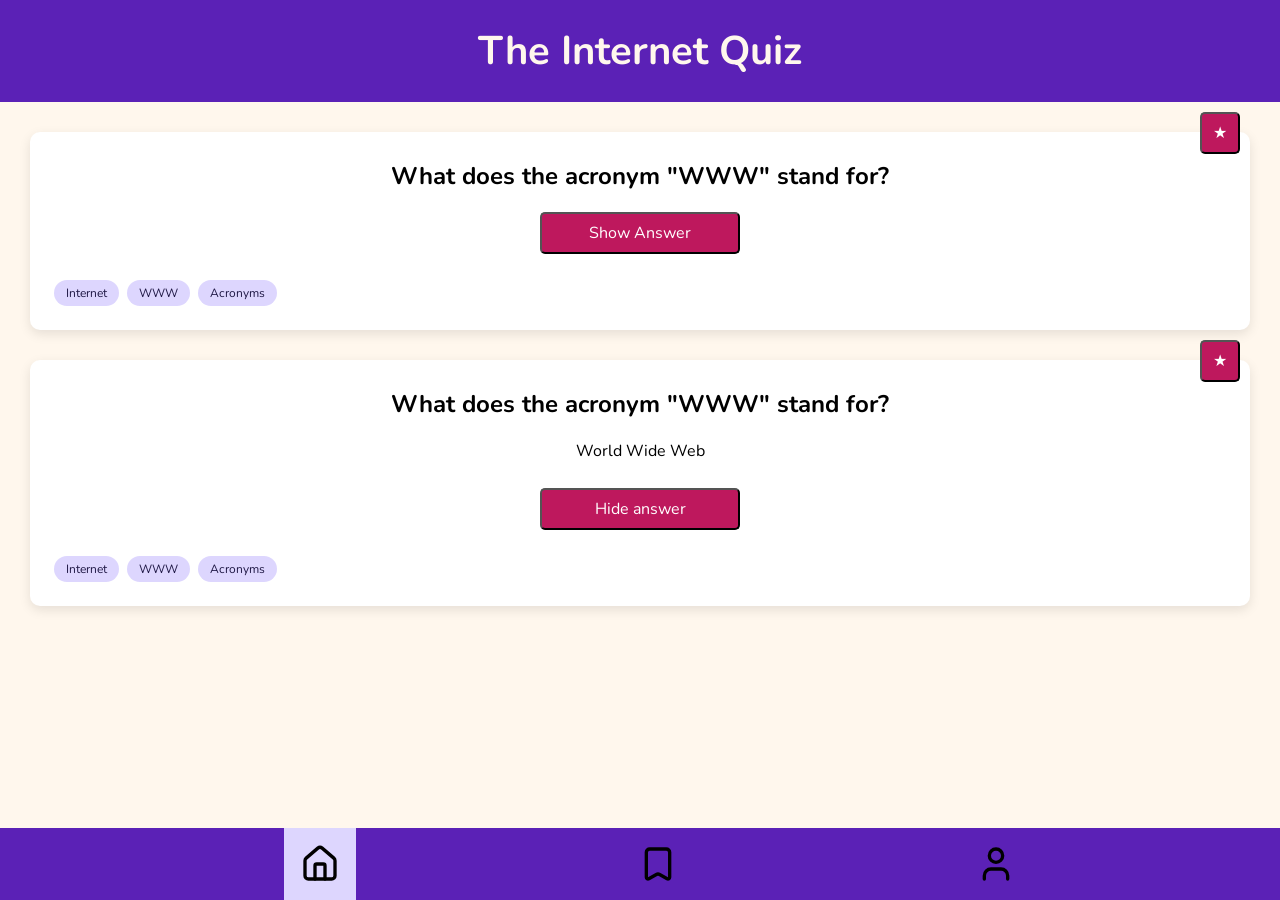
==== index.html @ f4d34e81 "add bookmark page and active navigation" ====
<!doctype html>
<html lang="en">
  <head>
    <meta charset="UTF-8" />
    <meta name="viewport" content="width=device-width, initial-scale=1.0" />
    <title>Quiz App: Homepage</title>
    <link rel="stylesheet" href="styles.css" />
  </head>
  <body>
    
    <h1>The Internet Quiz</h1>
  
    <section>
      <button class="bookmark">★</button>
      <h2>What does the acronym "WWW" stand for?</h2>
      <p hidden>World Wide Web</p>
      <button>Show Answer</button>
      <div class="tags">
        <span class="tag">Internet</span>
        <span class="tag">WWW</span>
        <span class="tag">Acronyms</span>
      </div>
    </section>

     <section>
      <button class="bookmark">★</button>
      <h2>What does the acronym "WWW" stand for?</h2>
      <p>World Wide Web</p>
      <button>Hide answer</button>
      <div class="tags">
        <span class="tag">Internet</span>
        <span class="tag">WWW</span>
        <span class="tag">Acronyms</span>
      </div>
    </section>


    <nav>
      <a href="index.html" class="a-active"><img src="assets/house.svg" /></a>
      <a href="bookmarks.html"><img src="assets/bookmark.svg" /></a>
      <a href=""><img src="assets/user.svg" /></a>
    </nav>
  </body>
</html>
---- styles.css ----
@import url("https://fonts.googleapis.com/css2?family=Nunito:wght@400;600;700;800&display=swap");

/* * {
        border-style: solid;
        border-color: red;
    } */

* {
  font-family: "Nunito", sans-serif;
}

:root {
  --background: #fff7ed;
  --card: #ffffff;
  --primary: #5b21b6;
  --accent: #be185d;
  --highlight: #fef08a;
  --nav-active: #ddd6fe;
  --text: #1f1845;
}
html {
  padding: 0;
}

body {
  background-color: var(--background);
  margin: 0;
}

h1 {
  text-align: center;
  background-color: var(--primary);
  color: var(--background);
  padding: 24px;
  margin: 0px;
  font-size: 40px;
}

h2 {
  text-align: center;
  margin-bottom: 10px;
}

p {
  text-align: center;
  margin-top: 0;
}

button {
  width: 200px;
  padding: 8px;
  border-radius: 5px;
  font-size: 16px;
  background-color: var(--accent);
  color: var(--card);
}

.bookmark {
  position: absolute;
  top: -20px;
  right: 10px;
  width: 40px;
}

section {
  display: flex;
  flex-direction: column;
  align-items: center;
  gap: 10px;
  background-color: var(--card);
  padding: 8px 24px 24px 24px;
  border-radius: 10px;
  position: relative;
  margin: 30px;
  box-shadow: 0 4px 12px rgba(0, 0, 0, 0.1);
}

nav {
  display: flex;
  flex-direction: row;
  justify-content: space-evenly;
  background-color: var(--primary);
  padding: 0 18px 0 18px;
  position: fixed;
  bottom: 0;
  width: 100%;
  height: 72px;
}

 a {
  padding: 16px;
}

.a-active {
  background-color: var(--nav-active);
}

.tags {
  display: flex;
  justify-content: flex-start;
  gap: 8px;
  width: 100%;
  margin: 16px 0 0 0;
}
.tag {
  background-color: var(--nav-active);
  color: var(--text);
  padding: 5px 12px;
  font-size: 12px;
  border-radius: 20px;
}

img {
  width: 40px;
  height: 40px;
}
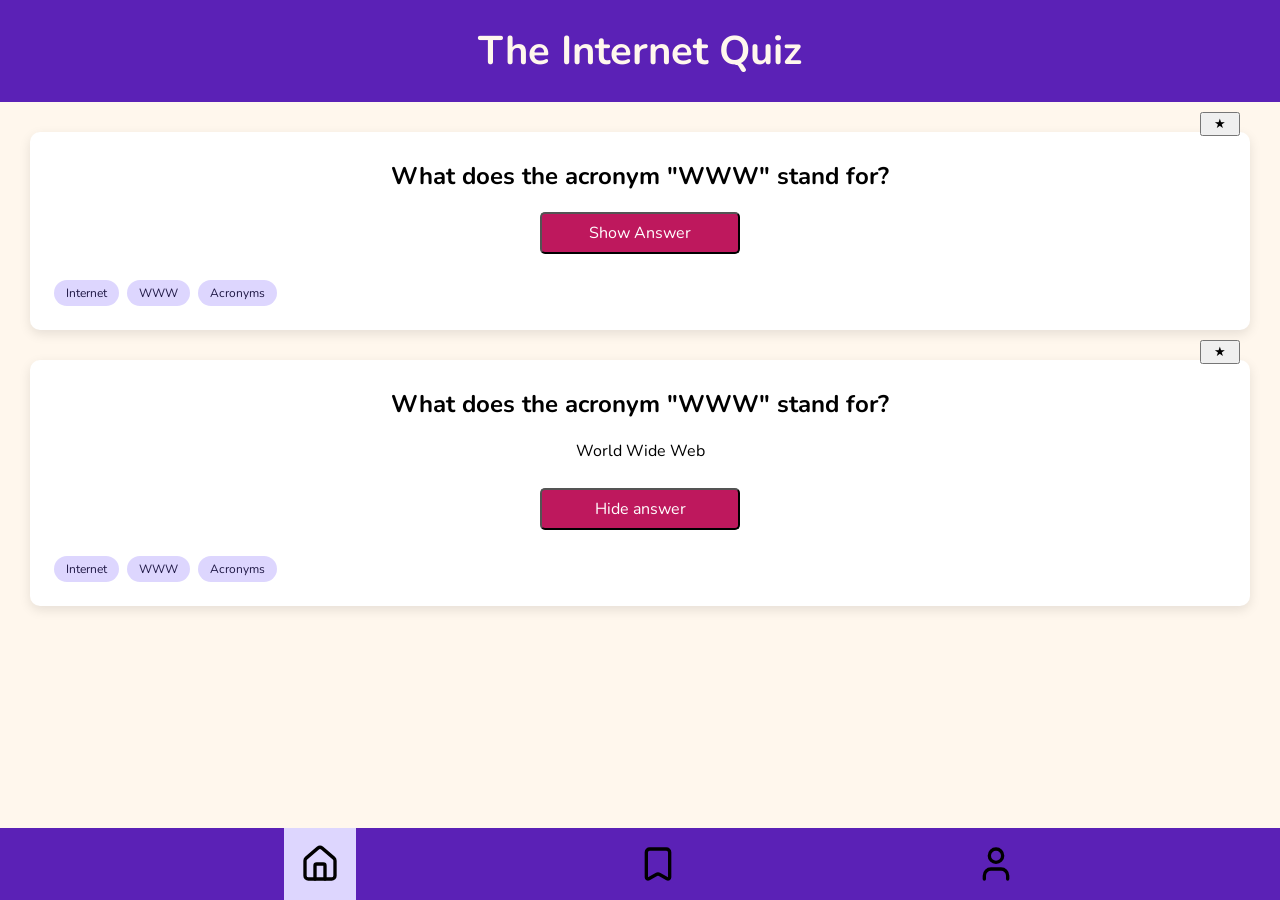
==== commit 2db50741: "add BEM to card.css and update html classes" ====
--- a/index.html
+++ b/index.html
@@ -10,11 +10,11 @@
     
     <h1>The Internet Quiz</h1>
   
-    <section>
-      <button class="bookmark">★</button>
-      <h2>What does the acronym "WWW" stand for?</h2>
-      <p hidden>World Wide Web</p>
-      <button>Show Answer</button>
+    <section class="card">
+      <button class="card__bookmark">★</button>
+      <h2 class="card__question">What does the acronym "WWW" stand for?</h2>
+      <p class="card__answer" hidden>World Wide Web</p>
+      <button class="card__answer-button">Show Answer</button>
       <div class="tags">
         <span class="tag">Internet</span>
         <span class="tag">WWW</span>
@@ -22,11 +22,11 @@
       </div>
     </section>
 
-     <section>
-      <button class="bookmark">★</button>
-      <h2>What does the acronym "WWW" stand for?</h2>
-      <p>World Wide Web</p>
-      <button>Hide answer</button>
+     <section class="card">
+      <button class="card__bookmark">★</button>
+      <h2 class="card__question">What does the acronym "WWW" stand for?</h2>
+      <p class="card__answer">World Wide Web</p>
+      <button class="card__answer-button">Hide answer</button>
       <div class="tags">
         <span class="tag">Internet</span>
         <span class="tag">WWW</span>
@@ -35,10 +35,10 @@
     </section>
 
 
-    <nav>
-      <a href="index.html" class="a-active"><img src="assets/house.svg" /></a>
-      <a href="bookmarks.html"><img src="assets/bookmark.svg" /></a>
-      <a href=""><img src="assets/user.svg" /></a>
+    <nav class="navigation">
+      <a href="index.html" class="navigation__link navigation__link--active"><img src="assets/house.svg" /></a>
+      <a href="bookmarks.html" class="navigation__link"><img src="assets/bookmark.svg" /></a>
+      <a href="profile.html" class="navigation__link"><img src="assets/user.svg" /></a>
     </nav>
   </body>
 </html>
--- a/styles.css
+++ b/styles.css
@@ -1,23 +1,8 @@
-@import url("https://fonts.googleapis.com/css2?family=Nunito:wght@400;600;700;800&display=swap");
+@import url(global.css);
+@import url(components/card.css);
+@import url(components/header.css);
+@import url(components/navigation.css);
 
-/* * {
-        border-style: solid;
-        border-color: red;
-    } */
-
-* {
-  font-family: "Nunito", sans-serif;
-}
-
-:root {
-  --background: #fff7ed;
-  --card: #ffffff;
-  --primary: #5b21b6;
-  --accent: #be185d;
-  --highlight: #fef08a;
-  --nav-active: #ddd6fe;
-  --text: #1f1845;
-}
 html {
   padding: 0;
 }
@@ -36,83 +21,7 @@
   font-size: 40px;
 }
 
-h2 {
-  text-align: center;
-  margin-bottom: 10px;
-}
-
-p {
-  text-align: center;
-  margin-top: 0;
-}
-
-button {
-  width: 200px;
-  padding: 8px;
-  border-radius: 5px;
-  font-size: 16px;
-  background-color: var(--accent);
-  color: var(--card);
-}
-
-.bookmark {
-  position: absolute;
-  top: -20px;
-  right: 10px;
-  width: 40px;
-}
-
-section {
-  display: flex;
-  flex-direction: column;
-  align-items: center;
-  gap: 10px;
-  background-color: var(--card);
-  padding: 8px 24px 24px 24px;
-  border-radius: 10px;
-  position: relative;
-  margin: 30px;
-  box-shadow: 0 4px 12px rgba(0, 0, 0, 0.1);
-}
-
-nav {
-  display: flex;
-  flex-direction: row;
-  justify-content: space-evenly;
-  background-color: var(--primary);
-  padding: 0 18px 0 18px;
-  position: fixed;
-  bottom: 0;
-  width: 100%;
-  height: 72px;
-}
-
- a {
-  padding: 16px;
-}
-
-.a-active {
-  background-color: var(--nav-active);
-}
-
-.tags {
-  display: flex;
-  justify-content: flex-start;
-  gap: 8px;
-  width: 100%;
-  margin: 16px 0 0 0;
-}
-.tag {
-  background-color: var(--nav-active);
-  color: var(--text);
-  padding: 5px 12px;
-  font-size: 12px;
-  border-radius: 20px;
-}
-
-img {
-  width: 40px;
-  height: 40px;
-}
 
 
+
+
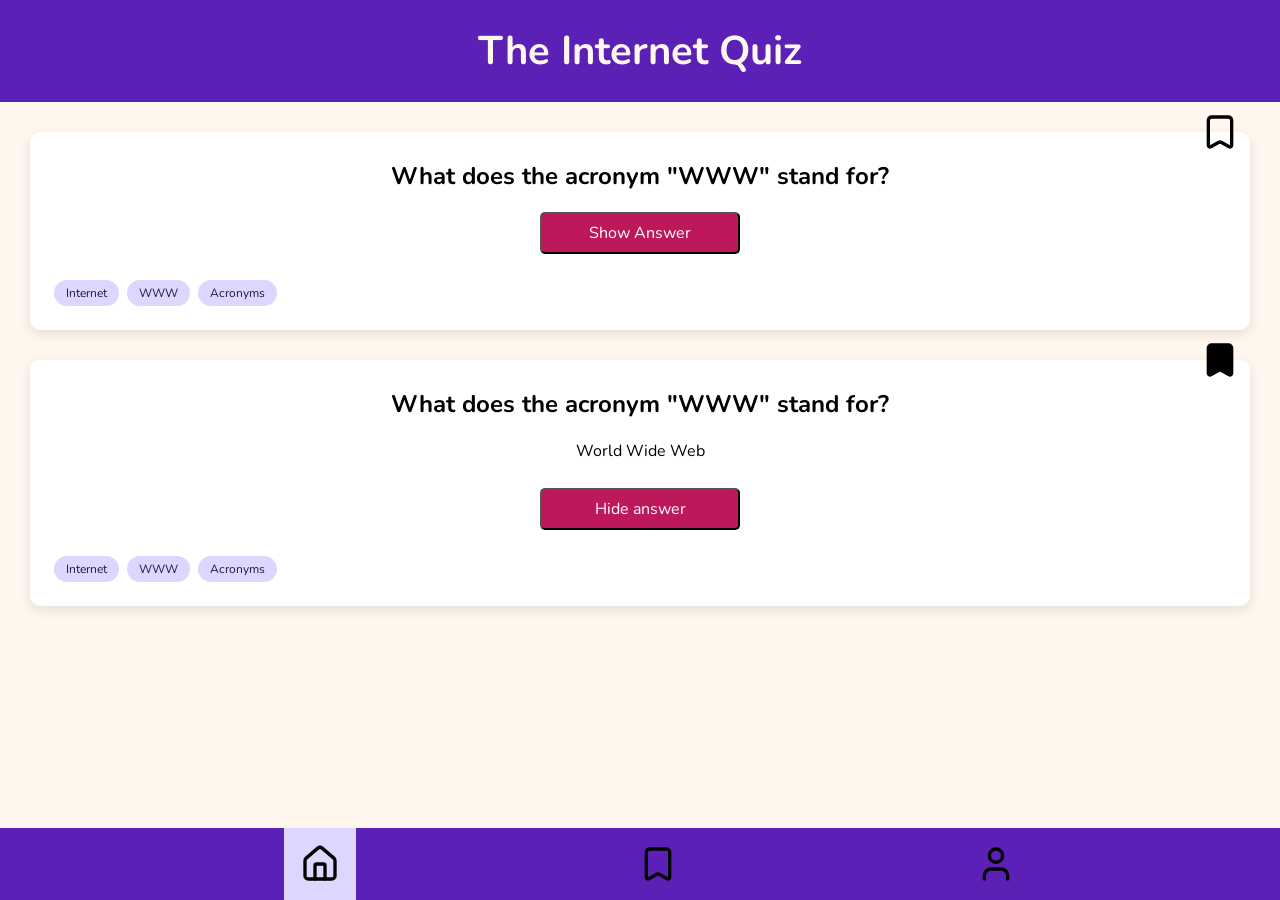
==== commit 0bb9b413: "complete js bookmark toggle" ====
--- a/index.html
+++ b/index.html
@@ -5,32 +5,42 @@
     <meta name="viewport" content="width=device-width, initial-scale=1.0" />
     <title>Quiz App: Homepage</title>
     <link rel="stylesheet" href="styles.css" />
+    <script src="./js/index.js" defer></script>
   </head>
   <body>
     
     <h1>The Internet Quiz</h1>
   
     <section class="card">
-      <button class="card__bookmark">★</button>
+      <img 
+      class="card__bookmark"
+      src="./assets/bookmark.svg"
+      alt="bookmark"
+      data-js="bookmark"
+      >
       <h2 class="card__question">What does the acronym "WWW" stand for?</h2>
       <p class="card__answer" hidden>World Wide Web</p>
       <button class="card__answer-button">Show Answer</button>
-      <div class="tags">
-        <span class="tag">Internet</span>
-        <span class="tag">WWW</span>
-        <span class="tag">Acronyms</span>
+      <div class="card__tags">
+        <span class="card__tag">Internet</span>
+        <span class="card__tag">WWW</span>
+        <span class="card__tag">Acronyms</span>
       </div>
     </section>
 
      <section class="card">
-      <button class="card__bookmark">★</button>
+      <img 
+      class="card__bookmark"
+      src="./assets/bookmark_filled.svg"
+      alt="bookmark"
+      >
       <h2 class="card__question">What does the acronym "WWW" stand for?</h2>
       <p class="card__answer">World Wide Web</p>
       <button class="card__answer-button">Hide answer</button>
-      <div class="tags">
-        <span class="tag">Internet</span>
-        <span class="tag">WWW</span>
-        <span class="tag">Acronyms</span>
+      <div class="card__tags">
+        <span class="card__tag">Internet</span>
+        <span class="card__tag">WWW</span>
+        <span class="card__tag">Acronyms</span>
       </div>
     </section>
 
--- a/styles.css
+++ b/styles.css
@@ -4,7 +4,7 @@
 @import url(components/navigation.css);
 
 html {
-  padding: 0;
+  padding: 0 0 60px 0;
 }
 
 body {
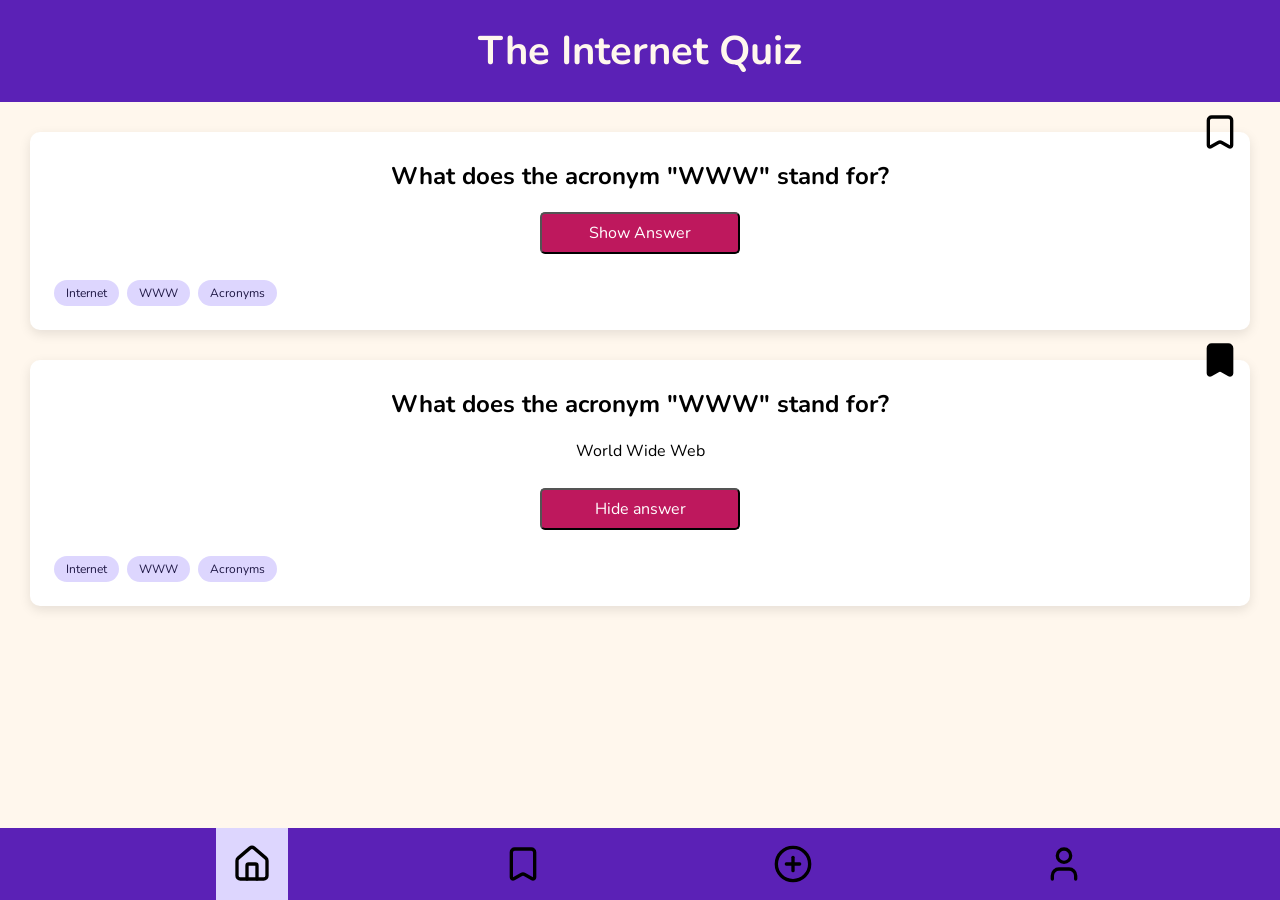
==== commit 389b7d67: "add form.html and add link to all page navigation" ====
--- a/index.html
+++ b/index.html
@@ -19,8 +19,8 @@
       data-js="bookmark"
       >
       <h2 class="card__question">What does the acronym "WWW" stand for?</h2>
-      <p class="card__answer" hidden>World Wide Web</p>
-      <button class="card__answer-button">Show Answer</button>
+      <p class="card__answer" data-js="answer-text" hidden>World Wide Web</p>
+      <button class="card__answer-button" data-js="answer-button">Show Answer</button>
       <div class="card__tags">
         <span class="card__tag">Internet</span>
         <span class="card__tag">WWW</span>
@@ -48,6 +48,7 @@
     <nav class="navigation">
       <a href="index.html" class="navigation__link navigation__link--active"><img src="assets/house.svg" /></a>
       <a href="bookmarks.html" class="navigation__link"><img src="assets/bookmark.svg" /></a>
+      <a href="form.html" class="navigation__link"><img src="assets/circle-plus.svg" /></a>
       <a href="profile.html" class="navigation__link"><img src="assets/user.svg" /></a>
     </nav>
   </body>
